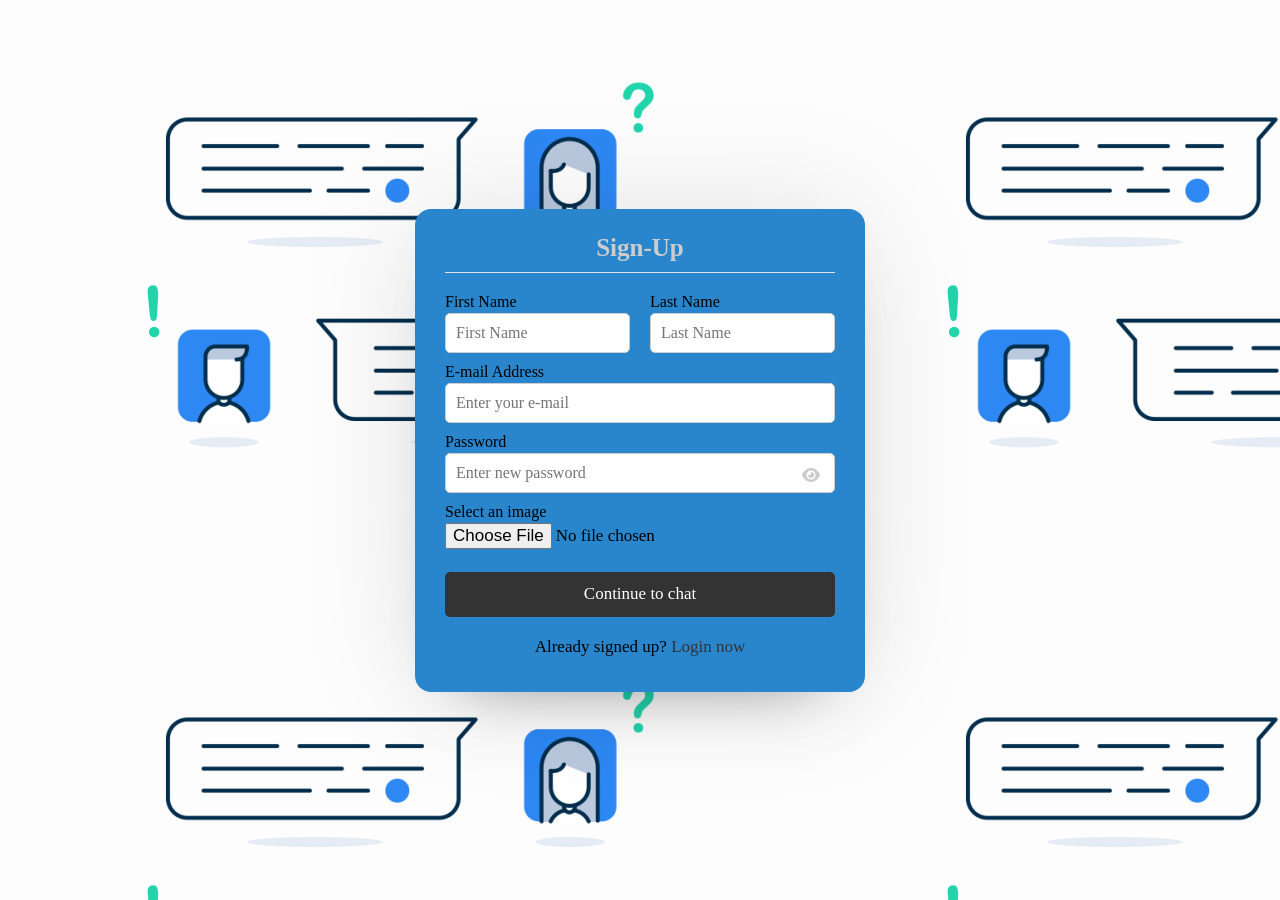
==== index.html @ e39b6234 "Update and rename index.php to index.html" ====
<!DOCTYPE html>
<html>
<head>
	<meta charset="utf-8">
	<meta name="viewport" content="width=device-width, initial-scale=1">
	<meta http-equiv="X-UA-Compatible" content="ie=edge">
	<title>sign-up pappo</title>
	<link rel="shortcut icon" href="img/logo.ico" type="image/x-icon">
	<link rel="stylesheet" type="text/css" href="css/style.css"/>
	<link rel="stylesheet" type="text/css" href="fontawesome-free-6.0.0-web/css/all.css">
</head>
<body>
	<div class="wrapper">
		<section class="form signup">
			<header>Sign-Up</header>
			<form action="#" enctype="multipart/form-data" autocomplete="off">
				<div class="error-txt"></div>
				<div class="name-details">
					<div class="field input">
						<label>First Name</label>
						<input type="text" name="fname" placeholder="First Name" required>
					</div>
					<div class="field input">
						<label>Last Name</label>
						<input type="text" name="lname" placeholder="Last Name" required>
					</div>
				</div>
				<div class="field input">
					<label>E-mail Address</label>
					<input type="text" name="email" placeholder="Enter your e-mail" required>
				</div>
				<div class="field input">
					<label>Password</label>
					<input type="password" name="password" placeholder="Enter new password" required>
					<i class="fas fa-eye"></i>
				</div>
				<div class="field image">
					<label>Select an image</label>
					<input type="file" name="image" required>
				</div>
				<div class="field button">
					<input type="submit" value="Continue to chat">
				</div>
			</form>
			<div class="link">Already signed up?<a href="login.php"> Login now</a></div>
		</section>
	</div>
	<script type="text/javascript" src="js/pass-show-hide.js"></script>
	<script type="text/javascript" src="js/sign-up.js"></script>
</body>
</html>
---- css/style.css ----
*{
	margin: 0;
	padding: 0;
	box-sizing: border-box;
	text-decoration: none;
	font-family: 'poppins', "sans-serif;";

}

body{
	display: flex;
	align-items: center;
	justify-content: center;
	min-height: 100vh;
	background-image: url("anime.gif");
}

.wrapper{
	background-image: linear-gradient(to top, #2986cc 100%, #07d43a 0%);
	width: 450px;
	border-radius: 16px ;
	box-shadow: 0 0 128px 0 rgba(0, 0, 0, 0.1), 0 32px 64px -48px rgba(0, 0, 0, 0.5);
}


.form{
	padding: 25px 30px;
}

.form header{
	display: flex;
	justify-content: center;
	font-size: 25px;
	font-weight: 600;
	color: #ccc;
	padding-bottom: 10px;
	border-bottom: 1px solid #e6e6e6;
}

.form form{
	margin: 20px 0;
}

.form form .name-details{
	display: flex;
}

form .name-details .field:first-child{
	margin-right: 10px;
}

form .name-details .field:last-child{
	margin-left: 10px;
}
.form form .field label{
	margin-bottom: 2px;
}
.form form .field input{
	outline: none;
}

.form form .error-txt{
	color: #721c24;
	background: #f8d7da;
	padding: 8px 10px;
	text-align: center;
	border-radius: 5px;
	border-bottom: 10px;
	border: 1px solid #f5c6cb;
	display: none;
}



.form form .field{
	display: flex;
	position: relative;
	flex-direction: column;
	margin-bottom: 10px;
}

.form form .input input{
	height: 40px;
	width: 100%;
	font-size: 16px;
	padding: 0 10px;
	border: 1px solid #ccc;
	border-radius: 5px ;
}
.form form .image input{
	font-size: 17px;
}
.form form .button input{
	margin-top: 13px;
	height: 45px;
	border: none;
	font-size: 17px;
	font-weight: 500;
	background: #333;
	color: #fff;
	border-radius: 5px;
	cursor: pointer;
}
.form form .button input:hover{
	background-color: #07d43a;
	transition: all ease-out 0.3ms;
}
.form form .field i.active::before{
	color: #333;
	content: "\f070";
}

.form .link{
	text-align: center;
	margin: 10px;
	font-size: 17px;
}

.form .link a{
	color: #333;
}

.form .link a:hover{
	color: #07d43a;
	transition: all ease-in 0.3ms;
}

/*login*/

.form form .field i{
	position: absolute;
	right: 15px;
	color: #ccc;
	top: 70%;
	transform: translateY(-50%);
	cursor: pointer;
}

/* users area */

.users{
	padding: 25px 30px;
 }
 .users header, .users-list a{
 	display: flex;
 	align-items: center;
 	padding-bottom: 20px;
 	justify-content: space-between;
 	border-bottom: 1px solid #e6e6e6;
 }

 .wrapper img{
 	object-fit: cover;
 	border-radius: 50%;
 }

 :is(.users, .users-list) .content{
 	display: flex;
 	align-items: center;
 }

 .users header .content img{
 	height: 50px;
 	width: 50px;
 }

 :is(.users, .users-list) .details{
 	margin-left: 15px;
 	color: #000;
 }

 :is(.users, .users-list) .details span{
 	font-size: 18px;
 	font-weight: 500;
 }

 .users header .logout{
 	color: #fff;
 	font-size: 17px;
 	padding: 7px 15px;
 	background: #333;
 	border-radius: 6px;
 }

 .users .search{
 	margin: 20px 0;
 	display: flex;
 	position: relative;
 	align-items: center;
 	justify-content: space-between; 
 }

.users .search .text{
	font-size: 18px;
}

.users .search input{
	position: absolute;
	height: 42px;
	width: calc(100% - 50px);
	border: 1px solid #ccc;
	padding: 0 13px;
	font-size: 16px;
	border-radius: 5px 0 0 5px;
	outline: none;
	opacity: 0;
	pointer-events: none;
	transition: all 0.2s ease;
}

.users .search input.active{
	opacity: 1;
	pointer-events: auto;
}

.users .search button{
	width: 47px;
	height: 42px;
	border: none;
	outline: none;
	color: #333;
	background: #fff;
	cursor: pointer;
	font-size: 17px;
	border-radius: 0 5px 5px 0;
	transition: all 0.2s ease;
}
.users .search button.active{
	color: #fff;
	background: #333;
}
.users .search button.active i::before{
	content: "\f00d";
}

.users-list{
	max-height: 350px;
	overflow-y: auto;
}

:is(.users-list, .chat-box)::-webkit-scrollbar{
	width: 0px;
}

.users-list a{
	margin-bottom: 15px;
	page-break-after: 10px;
	padding-right: 15px;
	border-bottom-color: #f1f1f1;
}

.users-list a:last-child{
	border: none;
	margin-bottom: 0px;
}

.users-list a .content img{
	height: 40px;
	width: 40px;
}
.users-list a .content p{
	color: #000000;
}

.users-list a .status-dot{
	font-size: 12px;
	color: #1c995f;
}

.users-list a .status-dot .offline{
	color: #000000;
}

/*Chat area*/

.chat-area header{
	display: flex;
	align-items: center;
	padding: 18px 30px;
}
.chat-area header .back-icon{
	font-size: 18px;
	color: #333;
}
.chat-area header img{
	height: 45px;
	width: 45px;
	margin: 0 15px;
}

.chat-area header span{
	font-size: 17px;
	font-weight: 500;
}

.chat-box{
	height: 500px;
	overflow-y: auto;
	background: #f7f7f7;
	padding: 10px 30px 20px 30px;
	box-shadow: inset 0 32px 32px -32px rgb(0 0 0 / 5%), inset 0 -32px 32px -32px rgb(0 0 0 / 5%);
}

.chat-box .chat{
	margin: 15px 0;
}

.chat-box .chat p{
	word-wrap: break-word;
	padding: 8px 16px;
	box-shadow: 0 0 32px rgb(0 0 0 / 8%), 0 16px -16px rgb(0 0 0 / 10%);
}

.chat-box .outgoing{
	display: flex;
}

.outgoing .details p{
	background: #333;
	color: #fff;
	border-radius: 20px 20px 0 20px;
}

.outgoing .details{
	margin-left: auto;
	max-width: calc(100% - 130px);
}

.chat-box .incoming{
	display: flex;
	align-items: flex-end;
}
.chat-box .incoming img{
	height: 35px;
	width: 35px;
}

.incoming .details{
	margin-left: 10px;
	margin-right: auto;
	max-width: calc(100% - 130px);
}
.incoming .details p{
	background: #fff;
	color: #333;
	border-radius: 20px 20px 20px 0;
}

.chat-area .typing-area{
	padding: 18px 30px;
	display: flex;
	justify-content: space-between;
}

.typing-area input{
	height: 45px;
	width: calc(100% - 58px);
	font-size: 17px;
	border: 1px solid #ccc;
	padding: 0 13px;
	border-radius: 5px 0 0 5px;
	outline: none;
}

.typing-area button{
	width: 55px;
	border: none;
	outline: none;
	background: #333;
	color: #fff;
	font-size: 19px;
	border-radius: 0 5px 5px 0;
	cursor: pointer;
}
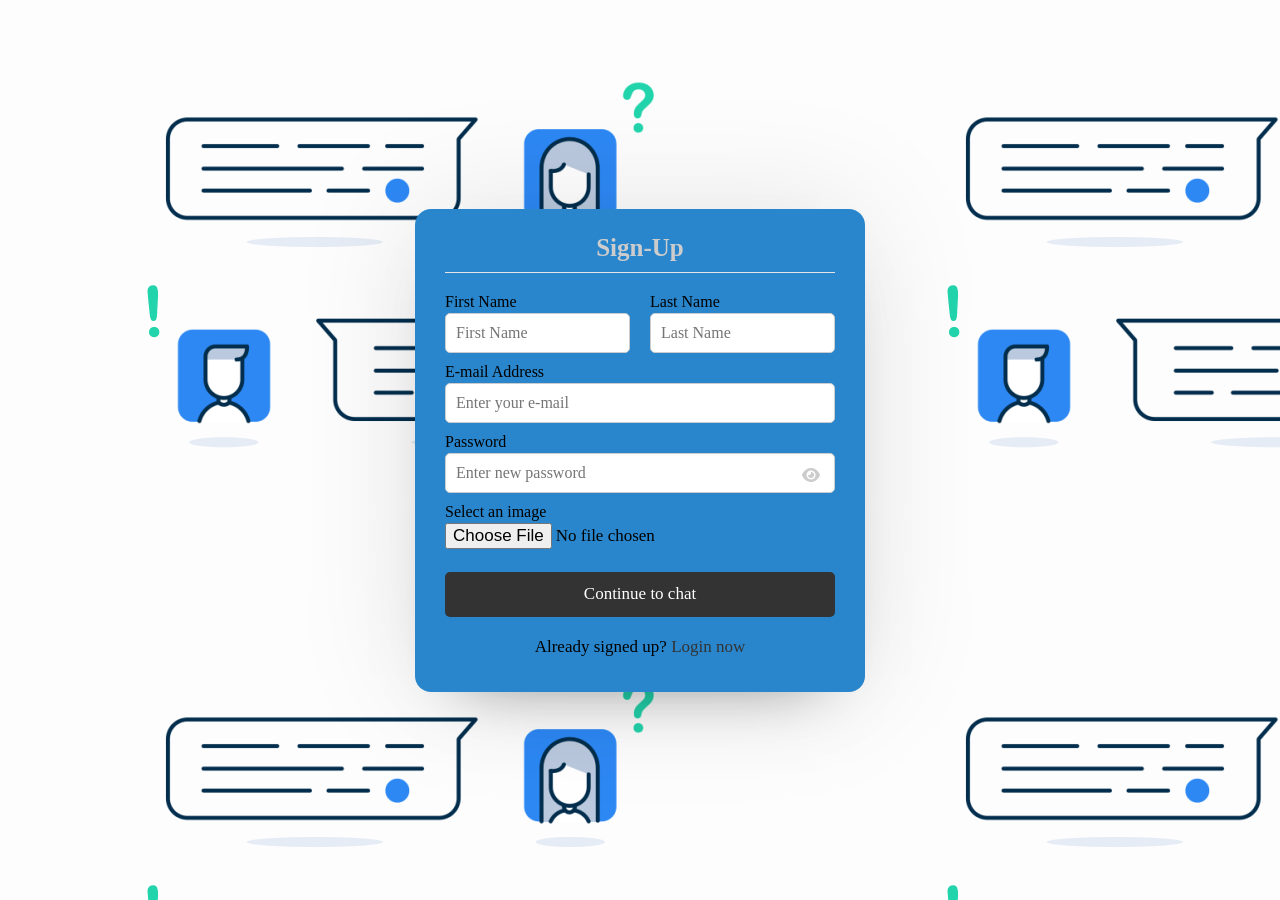
==== commit 4ab045e2: "Update index.html" ====
--- a/index.html
+++ b/index.html
@@ -43,7 +43,7 @@
 					<input type="submit" value="Continue to chat">
 				</div>
 			</form>
-			<div class="link">Already signed up?<a href="login.php"> Login now</a></div>
+			<div class="link">Already signed up?<a href="login.html"> Login now</a></div>
 		</section>
 	</div>
 	<script type="text/javascript" src="js/pass-show-hide.js"></script>
